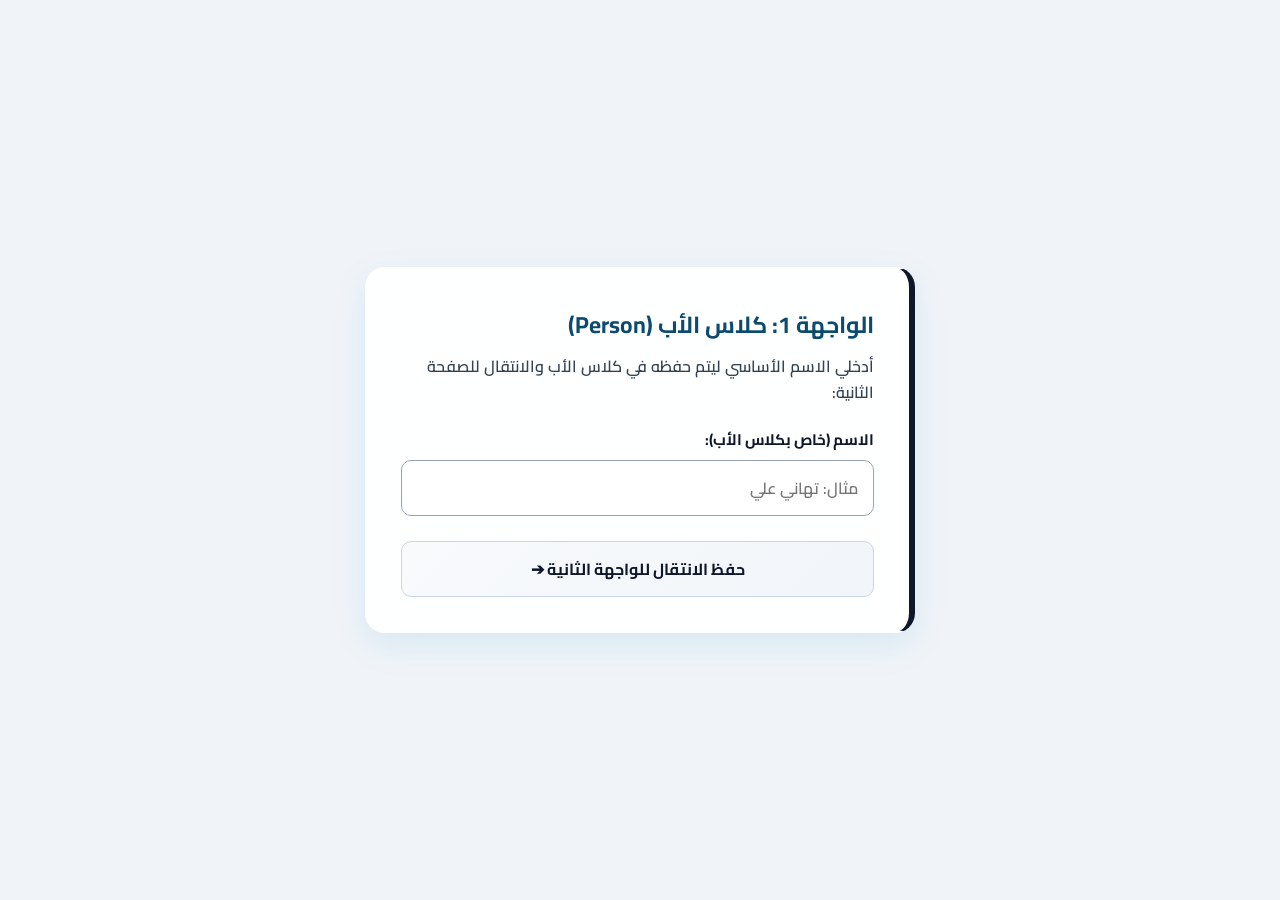
==== page1.html @ 17c1164f "Add files via upload" ====
<!DOCTYPE html>
<html lang="ar" dir="rtl">
<head>
    <meta charset="UTF-8">
    <meta name="viewport" content="width=device-width, initial-scale=1.0">
    <title>الواجهة الأولى - كلاس الأب</title>
    <link rel="stylesheet" href="style.css">
</head>
<body>

<div class="card page-1-card">
    <h2>الواجهة 1: كلاس الأب (Person)</h2>
    <p>أدخلي الاسم الأساسي ليتم حفظه في كلاس الأب والانتقال للصفحة الثانية:</p>
    
    <label>الاسم (خاص بكلاس الأب):</label>
    <input type="text" id="parentName" placeholder="مثال: تهاني علي">
    
    <button class="btn-primary" onclick="goToPage2()">حفظ الانتقال للواجهة الثانية ➔</button>
</div>

<script src="script.js"></script>
</body>
</html>
---- style.css ----
/* ===================================================
   تنسيق الخطوط الواضحة والأسود الداكن مع الأزرق الزجاجي
   =================================================== */
@import url('https://fonts.googleapis.com/css2?family=Cairo:wght@400;600;700&display=swap');

:root {
    --bg-main: #f0f4f8;                   
    --card-bg: rgba(255, 255, 255, 0.92);  
    --card-border: rgba(255, 255, 255, 1);
    
    /* تم تغيير لون النص الأساسي إلى الأسود الداكن المريح والواضح جداً */
    --text-primary: #0f172a;              
    --text-secondary: #334155;            
    
    --blue-light: #e0f2fe;                
    --blue-medium: #38bdf8;               
    --blue-deep: #0369a1;                 
    --blue-border-dark: #0284c7;          
    --blue-soft: #f0f9ff;                 
    --error-color: #dc2626;
    
    --shadow-soft: 0 12px 35px rgba(2, 132, 199, 0.1);
}

* {
    box-sizing: border-box;
    /* تعيين خط عربي أنيق وواضح (Cairo) لجميع النصوص والمكتوبات */
    font-family: 'Cairo', 'Segoe UI', Tahoma, Geneva, Verdana, sans-serif;
    margin: 0;
    padding: 0;
}

body {
    background-color: var(--bg-main);
    color: var(--text-primary);
    display: flex;
    justify-content: center;
    align-items: center;
    min-height: 100vh;
    direction: rtl;
    padding: 20px;
}

.card {
    background: var(--card-bg);
    backdrop-filter: blur(16px);
    -webkit-backdrop-filter: blur(16px);
    border: 1px solid var(--card-border);
    border-radius: 20px;
    padding: 35px;
    width: 100%;
    max-width: 550px;
    box-shadow: var(--shadow-soft);
    animation: fadeIn 0.4s ease-in-out;
}

@keyframes fadeIn {
    from { opacity: 0; transform: translateY(10px); }
    to { opacity: 1; transform: translateY(0); }
}

/* الحواف الجانبية باللون الأزرق الغامق */
.page-1-card { border-right: 6px solid #0f172a; }
.page-2-card { border-right: 6px solid #0284c7; }
.page-3-card { border-right: 6px solid #0369a1; }

h2 {
    color: #0c4a6e;
    font-size: 1.45rem;
    font-weight: 700;
    margin-bottom: 8px;
}

p {
    color: var(--text-secondary);
    font-size: 1rem;
    font-weight: 600;
    margin-bottom: 20px;
    line-height: 1.6;
}

label {
    display: block;
    margin-bottom: 6px;
    font-size: 0.95rem;
    font-weight: 700;
    color: var(--text-primary); /* أسود داكن واضح */
}

input[type="text"], select {
    width: 100%;
    padding: 12px 15px;
    background: #ffffff;
    border: 1px solid #94a3b8;
    border-radius: 10px;
    font-size: 1rem;
    font-weight: 600;
    color: #0f172a; /* الكتابة داخل الخانات بالأسود الداكن */
    outline: none;
    transition: all 0.2s ease;
    margin-bottom: 15px;
}

input[type="text"]:focus, select:focus {
    border-color: var(--blue-border-dark);
    box-shadow: 0 0 0 3px rgba(2, 132, 199, 0.2);
}

.error-message {
    color: var(--error-color);
    font-size: 0.85rem;
    font-weight: 700;
    margin-bottom: 15px;
    display: none;
}

button {
    width: 100%;
    padding: 12px 20px;
    border: none;
    border-radius: 10px;
    font-size: 1rem;
    font-weight: 700;
    cursor: pointer;
    transition: all 0.3s ease;
    margin-top: 10px;
}

.btn-primary { background: linear-gradient(135deg, #f8fafc, #f1f5f9); color: #0f172a; border: 1px solid #cbd5e1; }
.btn-secondary { background: linear-gradient(135deg, #e0f2fe, #bae6fd); color: #0369a1; }
.btn-dark { background: linear-gradient(135deg, #38bdf8, #0284c7); color: white; }
.btn-reset { background: #e2e8f0; color: #1e293b; }

button:hover {
    opacity: 0.92;
    transform: translateY(-1px);
    box-shadow: 0 4px 12px rgba(2, 132, 199, 0.2);
}

.output {
    margin-top: 15px;
    padding: 15px;
    background: var(--blue-soft);
    border-radius: 10px;
    border-right: 4px solid var(--blue-border-dark);
    color: #0f172a; /* النصوص داخل صندوق المخرجات بالأسود الداكن الواضح */
    font-size: 0.95rem;
    font-weight: 600;
    line-height: 1.6;
    display: none;
    white-space: pre-line;
}

/* تنسيق الجدول الزجاجي */
.summary-table {
    width: 100%;
    border-collapse: collapse;
    margin-top: 15px;
    background: #ffffff;
    border-radius: 10px;
    overflow: hidden;
    font-size: 0.95rem;
}

.summary-table th, .summary-table td {
    padding: 12px;
    text-align: right;
    border-bottom: 1px solid #e2e8f0;
    color: #0f172a; /* كتابة الجدول بالأسود الداكن */
    font-weight: 600;
}

.summary-table th {
    background: var(--blue-light);
    color: #0369a1;
    font-weight: 700;
}
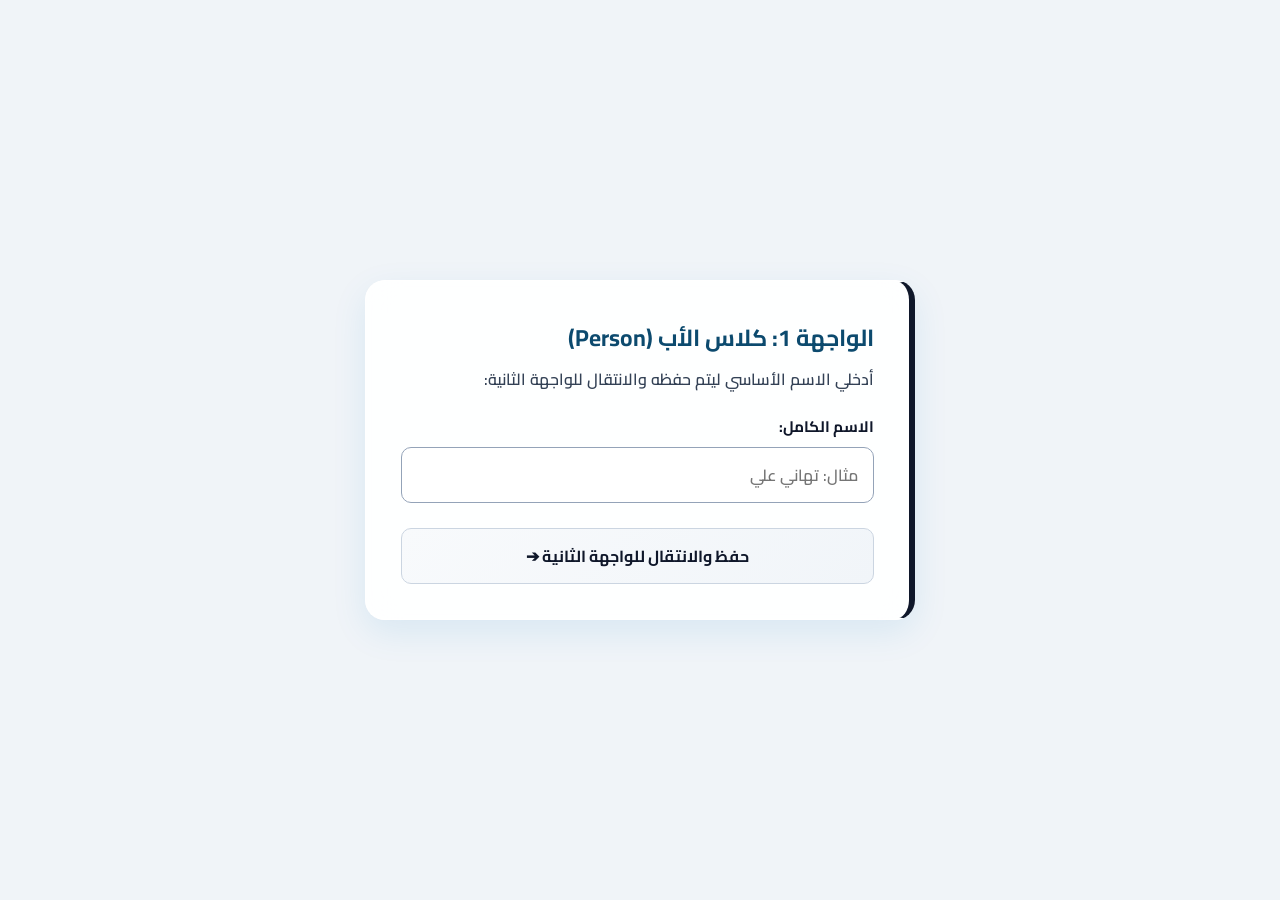
==== commit 97e3c7d9: "Add files via upload" ====
--- a/page1.html
+++ b/page1.html
@@ -2,22 +2,20 @@
 <html lang="ar" dir="rtl">
 <head>
     <meta charset="UTF-8">
-    <meta name="viewport" content="width=device-width, initial-scale=1.0">
     <title>الواجهة الأولى - كلاس الأب</title>
     <link rel="stylesheet" href="style.css">
 </head>
 <body>
-
 <div class="card page-1-card">
     <h2>الواجهة 1: كلاس الأب (Person)</h2>
-    <p>أدخلي الاسم الأساسي ليتم حفظه في كلاس الأب والانتقال للصفحة الثانية:</p>
+    <p>أدخلي الاسم الأساسي ليتم حفظه والانتقال للواجهة الثانية:</p>
     
-    <label>الاسم (خاص بكلاس الأب):</label>
+    <label>الاسم الكامل:</label>
     <input type="text" id="parentName" placeholder="مثال: تهاني علي">
+    <div id="errorPage1" class="error-message">يرجى كتابة الاسم قبل المتابعة!</div>
     
-    <button class="btn-primary" onclick="goToPage2()">حفظ الانتقال للواجهة الثانية ➔</button>
+    <button class="btn-primary" onclick="goToPage2()">حفظ والانتقال للواجهة الثانية ➔</button>
 </div>
-
 <script src="script.js"></script>
 </body>
 </html>
